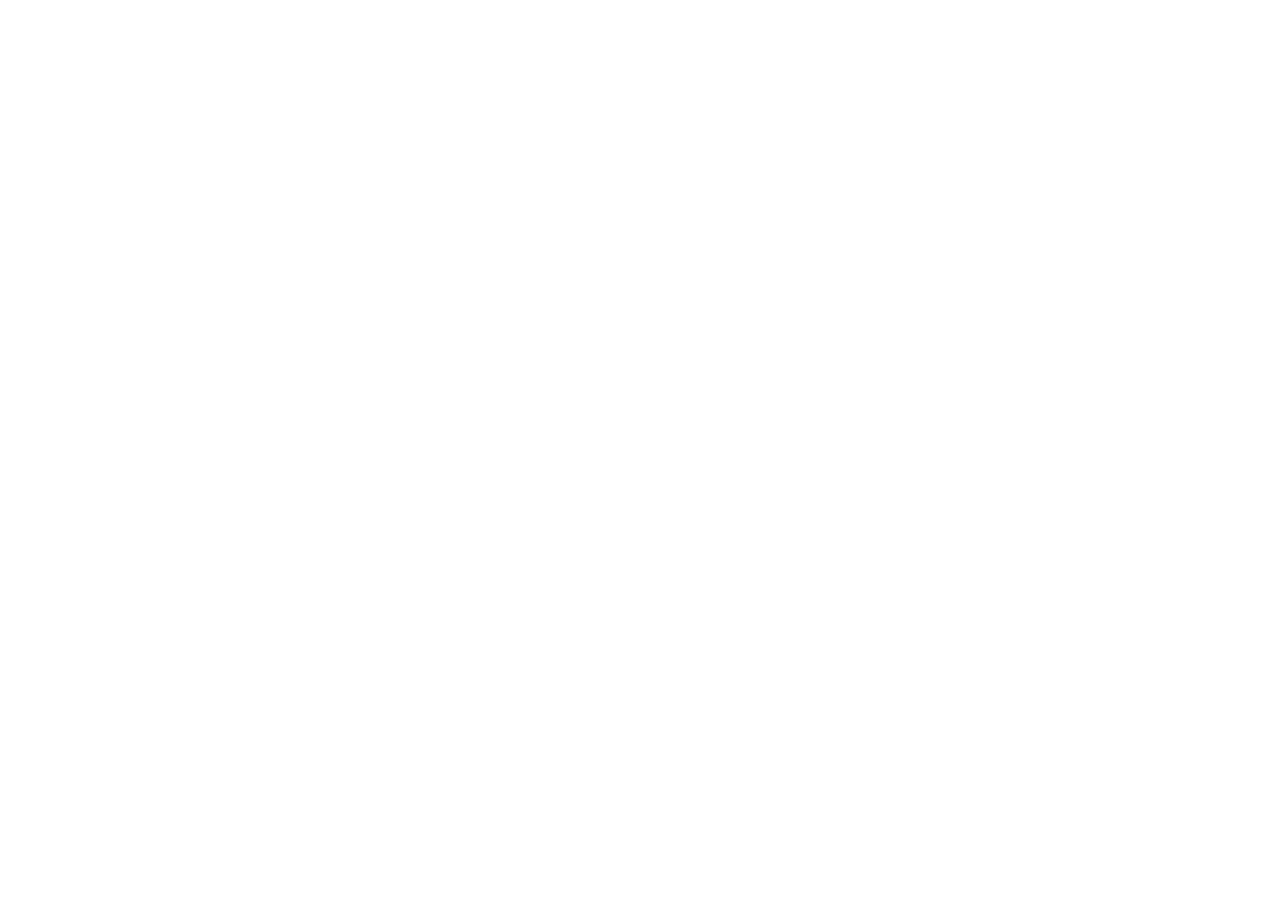
==== index.html @ f3079826 "first commit" ====
<!DOCTYPE html>
<html lang="en">
<head>
    <meta charset="UTF-8">
    <meta name="viewport" content="width=device-width, initial-scale=1.0">
    <title>Document</title>

    <link rel="stylesheet" type="text/css" href="style.css">
</head>
<body>
    <script href="index.js"></script>
</body>
</html>
---- style.css ----
@import url("style/navigation.css");
@import url("style/hero.css");
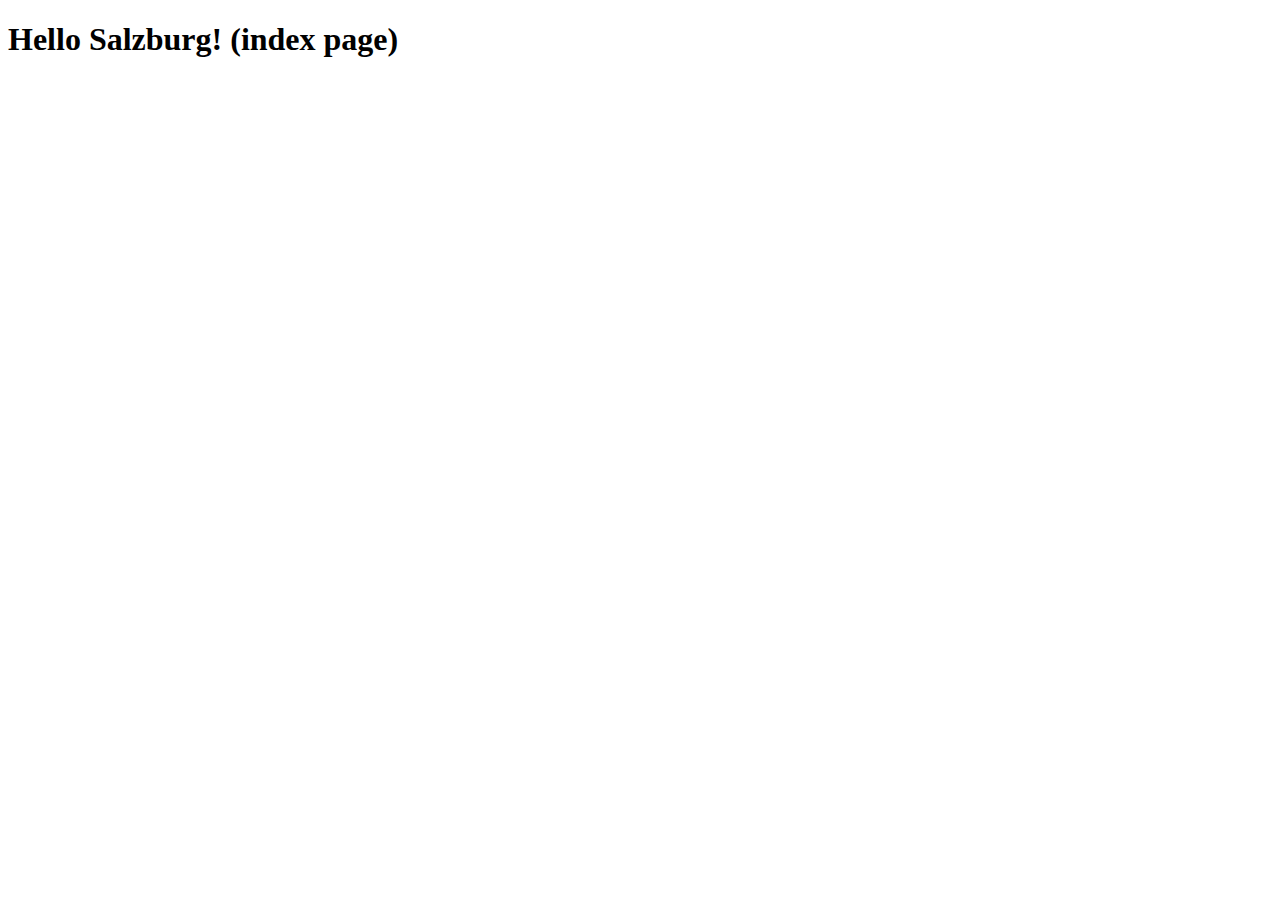
==== commit 7a94e5d7: "new changes" ====
--- a/index.html
+++ b/index.html
@@ -8,6 +8,7 @@
     <link rel="stylesheet" type="text/css" href="style.css">
 </head>
 <body>
+    <h1>Hello Salzburg! (index page)</h1>
     <script href="index.js"></script>
 </body>
 </html>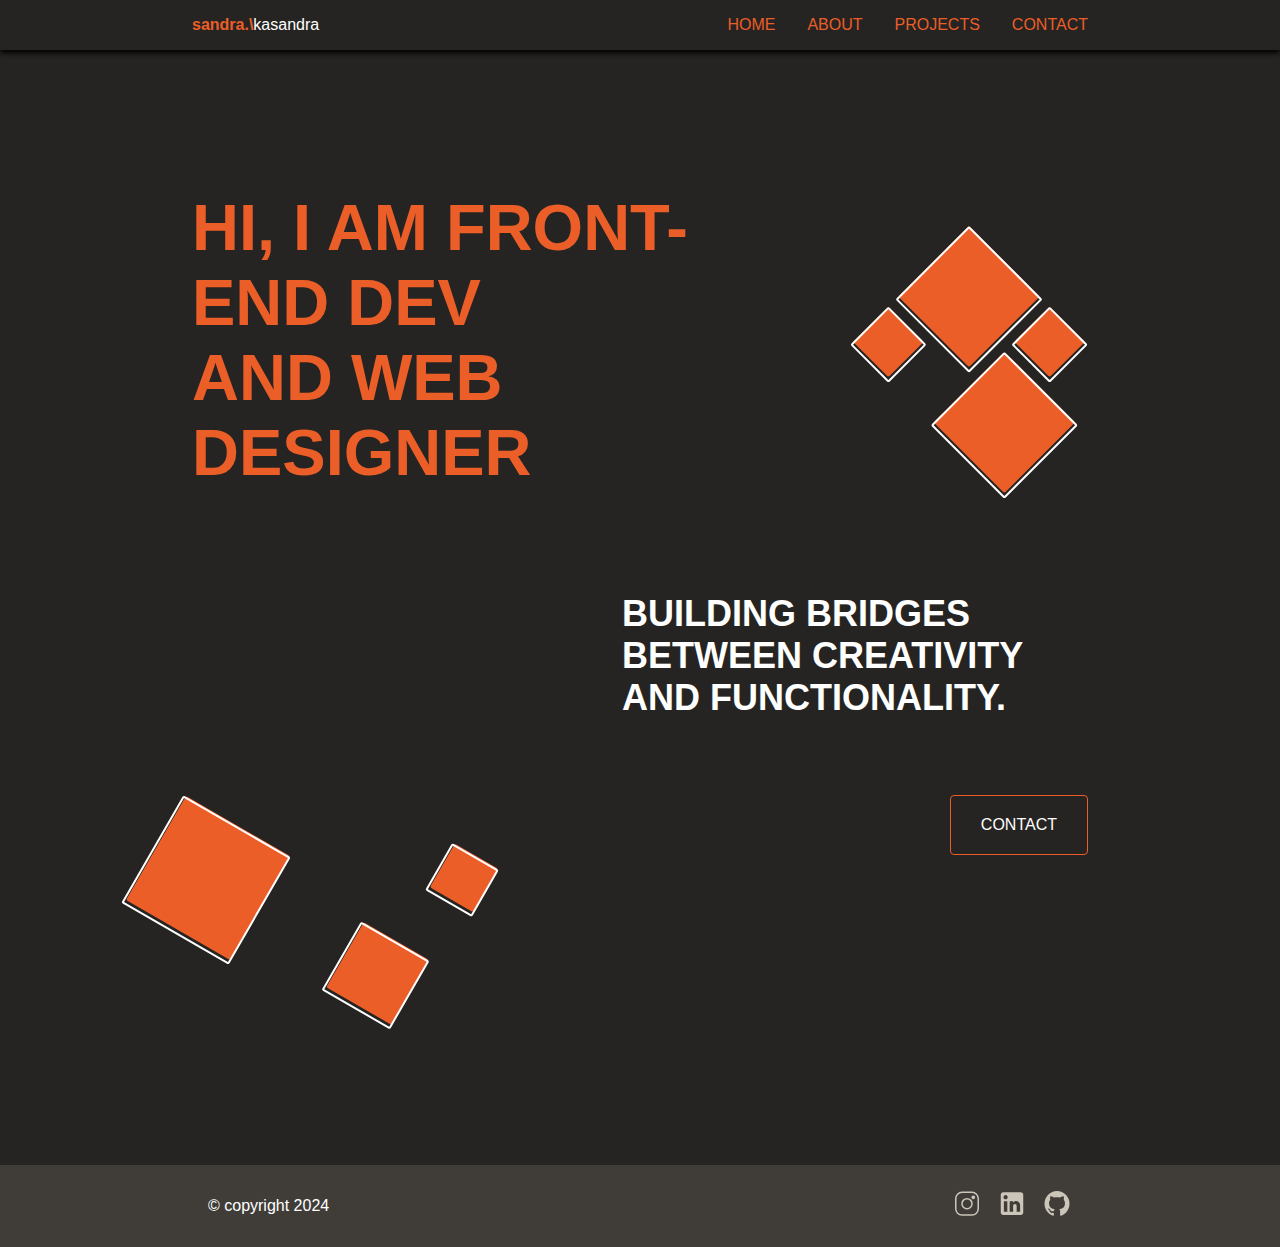
==== commit f39f525f: "pre-final" ====
--- a/index.html
+++ b/index.html
@@ -8,7 +8,97 @@
     <link rel="stylesheet" type="text/css" href="style.css">
 </head>
 <body>
-    <h1>Hello Salzburg! (index page)</h1>
-    <script href="index.js"></script>
+    <header>
+        <nav>
+            <p><a href="#" class="logo"><strong>sandra.\</strong>kasandra</a></p>
+            
+            <div class="screen-menu" id="screen-menu">
+                <ul  class="nav-links" id="nav-links">
+                    <li><a href="./index.html">Home</a></li>
+                    <li><a href="./about.html">About</a></li>
+                    <li><a href="./project.html">Projects</a></li>
+                    <li><a href="./contact.html">Contact</a></li>
+                </ul>
+            </div>
+           
+            <div class="menu-icon" id="menu-icon">
+                <span></span>
+                <span></span>
+                <span></span>
+            </div>
+        </nav>
+    </header>
+
+    <main>
+        <section class="home">
+           
+            <div class="line-container">
+                <span class="line long-line item1"></span>
+                <h1 class="item2">Hi, I am Front-end dev<br>and web designer</h1>
+                <div class="wrap-animation item3">
+                    <div class="container-animation square1">
+                        <div class="base-square small-square-item3"></div>
+                        <div class="hover-square small-square-item3"></div>
+                    </div>
+                    <div class="container-animation square2">
+                        <div class="base-square big-square-item3"></div>
+                        <div class="hover-square big-square-item3"></div>
+                    </div>
+                    <div class="container-animation square3">
+                        <div class="base-square big-square-item3"></div>
+                        <div class="hover-square big-square-item3"></div>
+                    </div>
+                    <div class="container-animation square4">
+                        <div class="base-square small-square-item3"></div>
+                        <div class="hover-square small-square-item3"></div>
+                    </div>
+                </div>
+            </div>
+    
+           
+            <div class="line-container">
+                <span class="line short-line item4"></span>
+                <h2 class="item5">Building bridges between creativity and functionality.</h2>
+                <div class="item6">
+                    <p><a href="#" class="button-contact">Contact</a></p>
+                </div>
+            </div>
+
+            
+            <div class="line-container-low">
+                <div class="wrap-animation-second">
+                    <div class="container-animation second">
+                        <div class="base-square big-square"></div>
+                        <div class="hover-square big-square"></div>
+                    </div>
+                    <div class="container-animation second">
+                        <div class="base-square medium-square"></div>
+                        <div class="hover-square medium-square"></div>
+                    </div>
+                    <div class="container-animation second">
+                        <div class="base-square small-square"></div>
+                        <div class="hover-square small-square"></div>
+                    </div>
+                </div>
+                <span class="line long-line"></span>
+            </div>
+            
+        </section>
+    </main>
+    <footer>
+        <p><span>&#169;</span> copyright 2024</p>
+        <ul>
+            <li>
+                <a><img src="/imges/line-md_instagram.svg" alt="instagram icon"></a>
+            </li>
+            <li>
+                <a><img src="/imges/mdi_linkedin.svg" alt="linkedin icon"></a>
+            </li>
+            <li>
+                <a><img src="/imges/mdi_github.svg" alt="github icon"></a>
+            </li>
+        </ul>
+    </footer>
+    <script type="module" src="./main.js"></script>
 </body>
 </html>--- a/style.css
+++ b/style.css
@@ -1,2 +1,9 @@
 @import url("style/navigation.css");
-@import url("style/hero.css");+@import url("style/index.css");
+@import url("style/contact.css");
+@import url("style/base.css");
+@import url("style/footer.css");
+@import url("style/about.css");
+@import url("style/section-title.css");
+@import url("style/project.css");
+@import url("style/animation-square.css");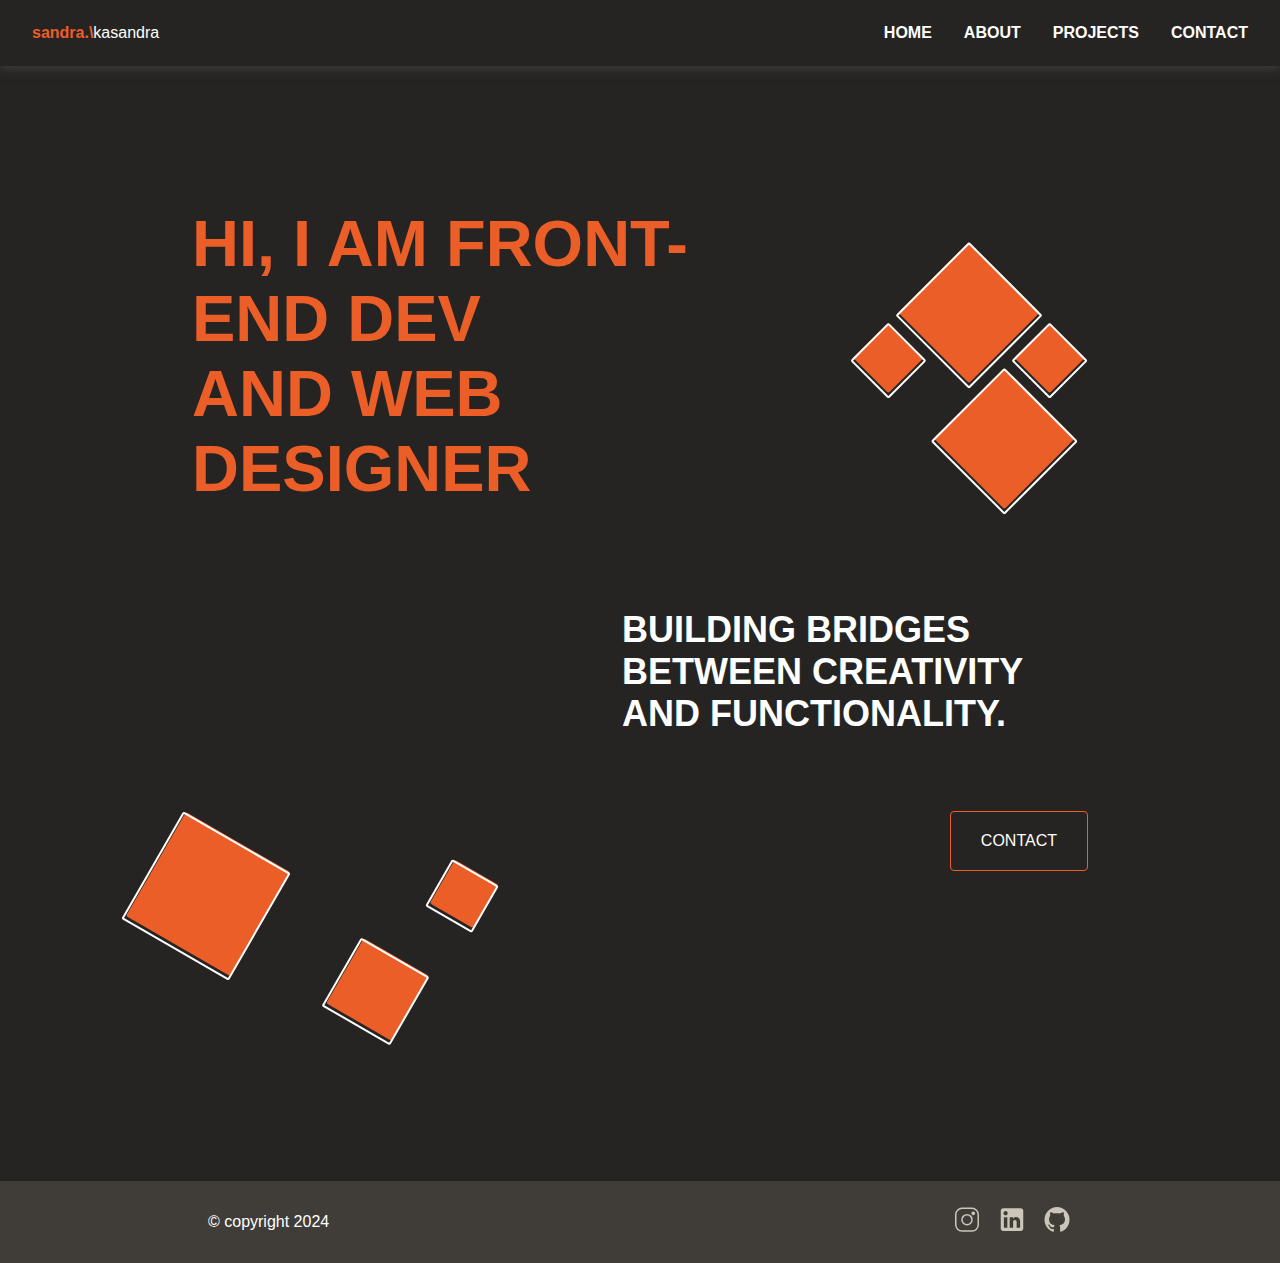
==== commit c5879bd2: "new changes 2" ====
--- a/index.html
+++ b/index.html
@@ -9,24 +9,19 @@
 </head>
 <body>
     <header>
-        <nav>
-            <p><a href="#" class="logo"><strong>sandra.\</strong>kasandra</a></p>
-            
-            <div class="screen-menu" id="screen-menu">
-                <ul  class="nav-links" id="nav-links">
+        <p><a href="./index.html" class="logo"><strong>sandra.\</strong>kasandra</a></p>
+            <nav id="main-menu">
+                <button id="hamburger">
+                    <span class="line-1"></span>
+                    <span class="line-2"></span>
+                </button>
+                <ul>
                     <li><a href="./index.html">Home</a></li>
                     <li><a href="./about.html">About</a></li>
                     <li><a href="./project.html">Projects</a></li>
                     <li><a href="./contact.html">Contact</a></li>
                 </ul>
-            </div>
-           
-            <div class="menu-icon" id="menu-icon">
-                <span></span>
-                <span></span>
-                <span></span>
-            </div>
-        </nav>
+            </nav>
     </header>
 
     <main>
@@ -60,7 +55,7 @@
                 <span class="line short-line item4"></span>
                 <h2 class="item5">Building bridges between creativity and functionality.</h2>
                 <div class="item6">
-                    <p><a href="#" class="button-contact">Contact</a></p>
+                    <p><a href="./contact.html" class="button-contact">Contact</a></p>
                 </div>
             </div>
 
--- a/style.css
+++ b/style.css
@@ -6,4 +6,6 @@
 @import url("style/about.css");
 @import url("style/section-title.css");
 @import url("style/project.css");
-@import url("style/animation-square.css");+@import url("style/animation-square.css");
+@import url("style/project-window.css");
+@import url("style/success.css");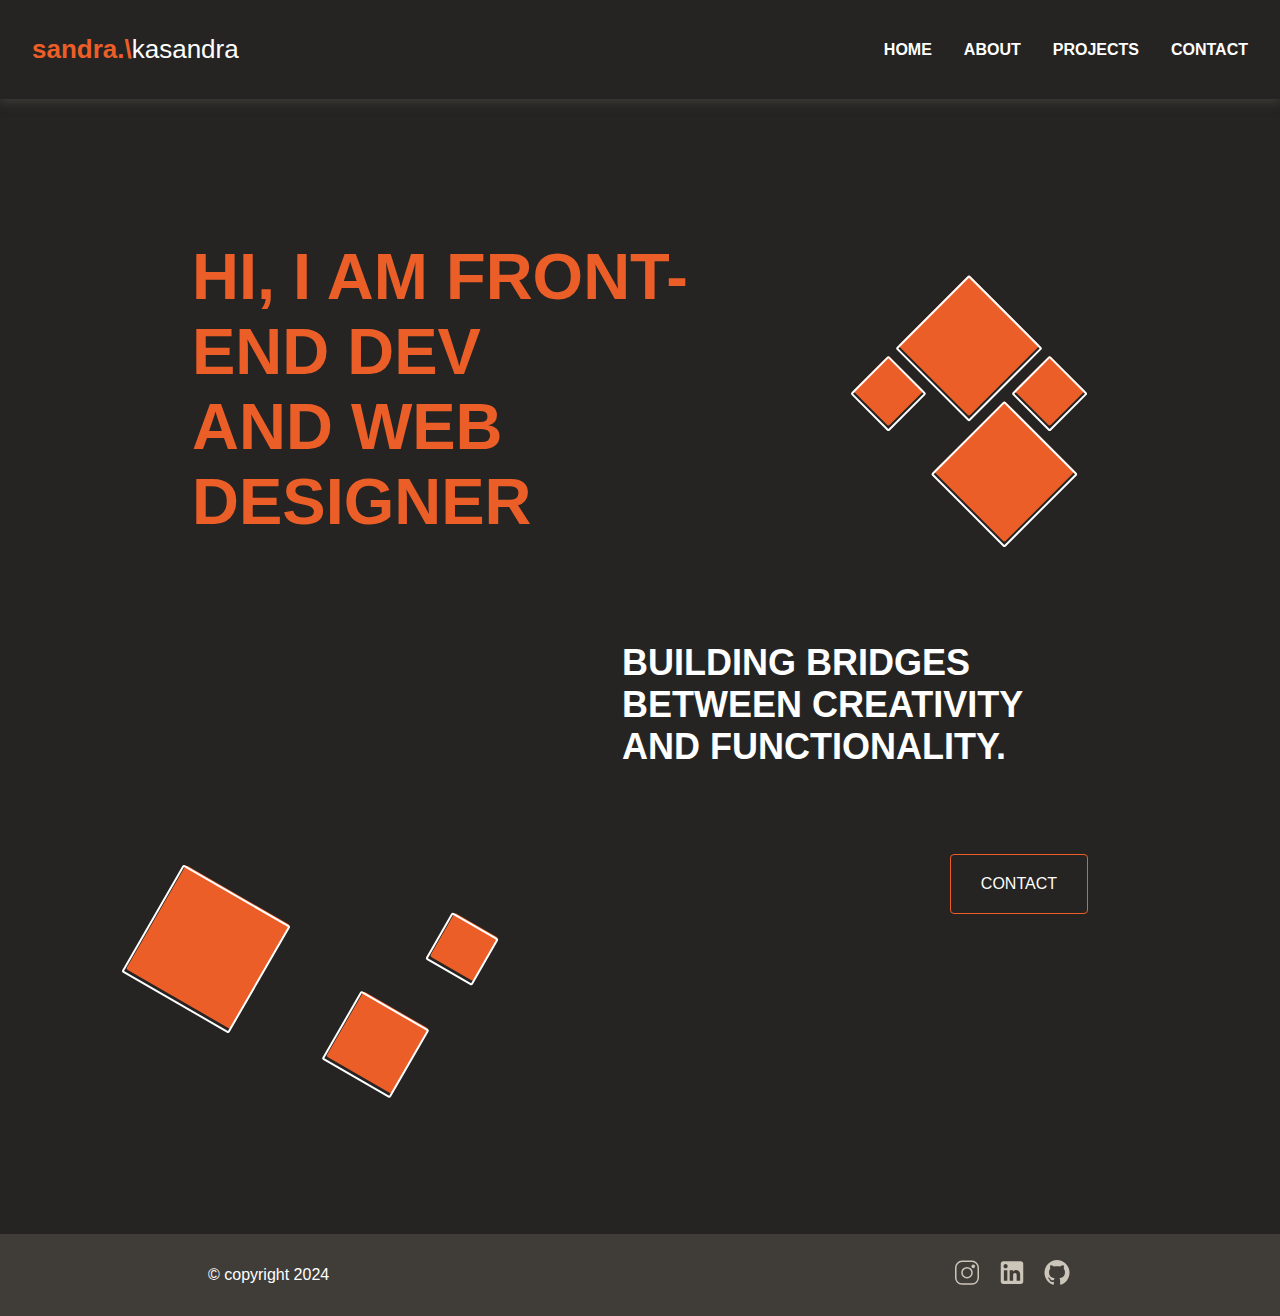
==== commit d71e59aa: "added link to profiles" ====
--- a/index.html
+++ b/index.html
@@ -84,13 +84,13 @@
         <p><span>&#169;</span> copyright 2024</p>
         <ul>
             <li>
-                <a><img src="/imges/line-md_instagram.svg" alt="instagram icon"></a>
+                <a href="https://www.instagram.com/sandra.kasandra.sss/"  target="_blank"><img src="/imges/line-md_instagram.svg" alt="instagram icon"></a>
             </li>
             <li>
-                <a><img src="/imges/mdi_linkedin.svg" alt="linkedin icon"></a>
+                <a href="https://www.linkedin.com/in/aleksandra-sokolova-858444210/"  target="_blank"><img src="/imges/mdi_linkedin.svg" alt="linkedin icon"></a>
             </li>
             <li>
-                <a><img src="/imges/mdi_github.svg" alt="github icon"></a>
+                <a href="https://github.com/Sandra-Kasandra"  target="_blank"><img src="/imges/mdi_github.svg" alt="github icon"></a>
             </li>
         </ul>
     </footer>
